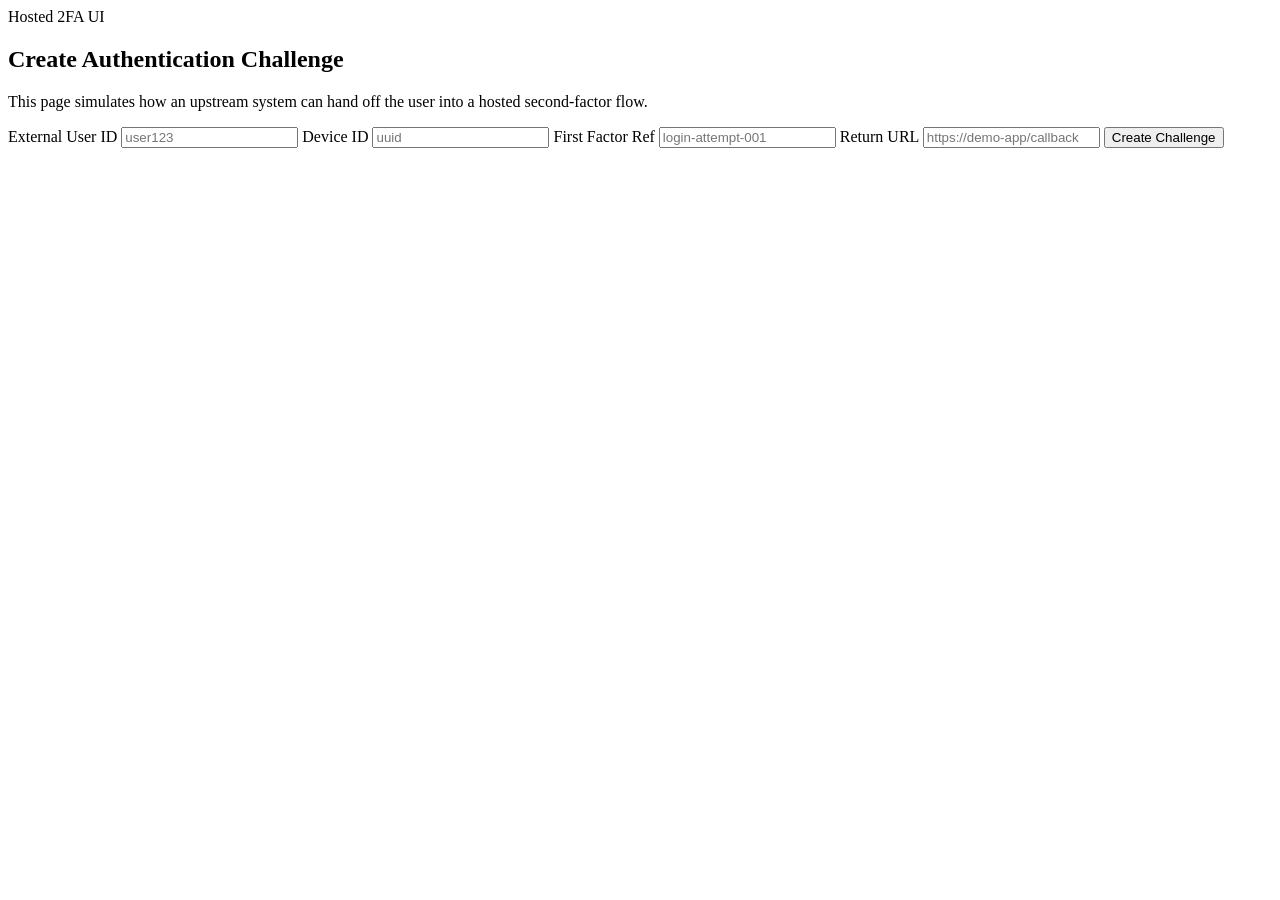
==== src/main/resources/templates/ui/debug/challenge-start.html @ 2743b13d "develop: - separate hosted, demo, and debug web layers across controllers, models, and templates - a" ====
<!DOCTYPE html>
<html lang="en" xmlns:th="http://www.thymeleaf.org">
<head>
    <meta charset="UTF-8">
    <meta name="viewport" content="width=device-width, initial-scale=1">
    <title>Challenge Start | Auth Factor QR</title>
    <link rel="stylesheet" th:href="@{/ui/app.css}">
</head>
<body>
<main class="page">
    <section class="panel">
        <div class="eyebrow">Hosted 2FA UI</div>
        <h1>Create Authentication Challenge</h1>
        <p class="lead">This page simulates how an upstream system can hand off the user into a hosted second-factor
            flow.</p>

        <form class="form-grid" method="post" th:action="@{/ui/auth/challenges}" th:object="${form}">
            <label>
                <span>External User ID</span>
                <input type="text" th:field="*{externalUserId}" placeholder="user123">
            </label>
            <label>
                <span>Device ID</span>
                <input type="text" th:field="*{deviceId}" placeholder="uuid">
            </label>
            <label>
                <span>First Factor Ref</span>
                <input type="text" th:field="*{firstFactorRef}" placeholder="login-attempt-001">
            </label>
            <label>
                <span>Return URL</span>
                <input type="text" th:field="*{returnUrl}" placeholder="https://demo-app/callback">
            </label>
            <button class="button primary full-width" type="submit">Create Challenge</button>
        </form>
    </section>
</main>
</body>
</html>
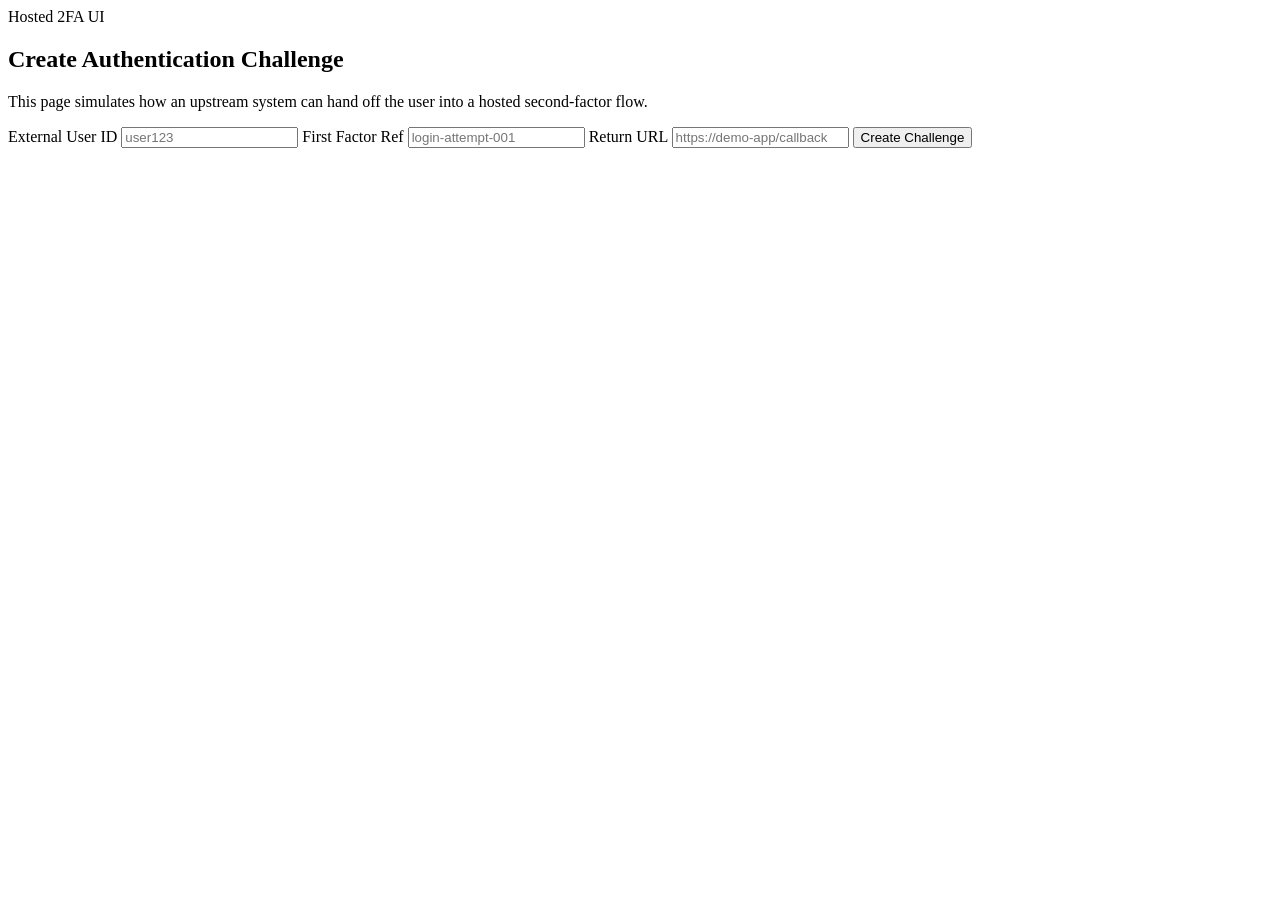
==== commit c0a56313: "develop: - fix issue when device_id was linked to second factor session, now any of registered devic" ====
--- a/src/main/resources/templates/ui/debug/challenge-start.html
+++ b/src/main/resources/templates/ui/debug/challenge-start.html
@@ -20,10 +20,6 @@
                 <input type="text" th:field="*{externalUserId}" placeholder="user123">
             </label>
             <label>
-                <span>Device ID</span>
-                <input type="text" th:field="*{deviceId}" placeholder="uuid">
-            </label>
-            <label>
                 <span>First Factor Ref</span>
                 <input type="text" th:field="*{firstFactorRef}" placeholder="login-attempt-001">
             </label>
